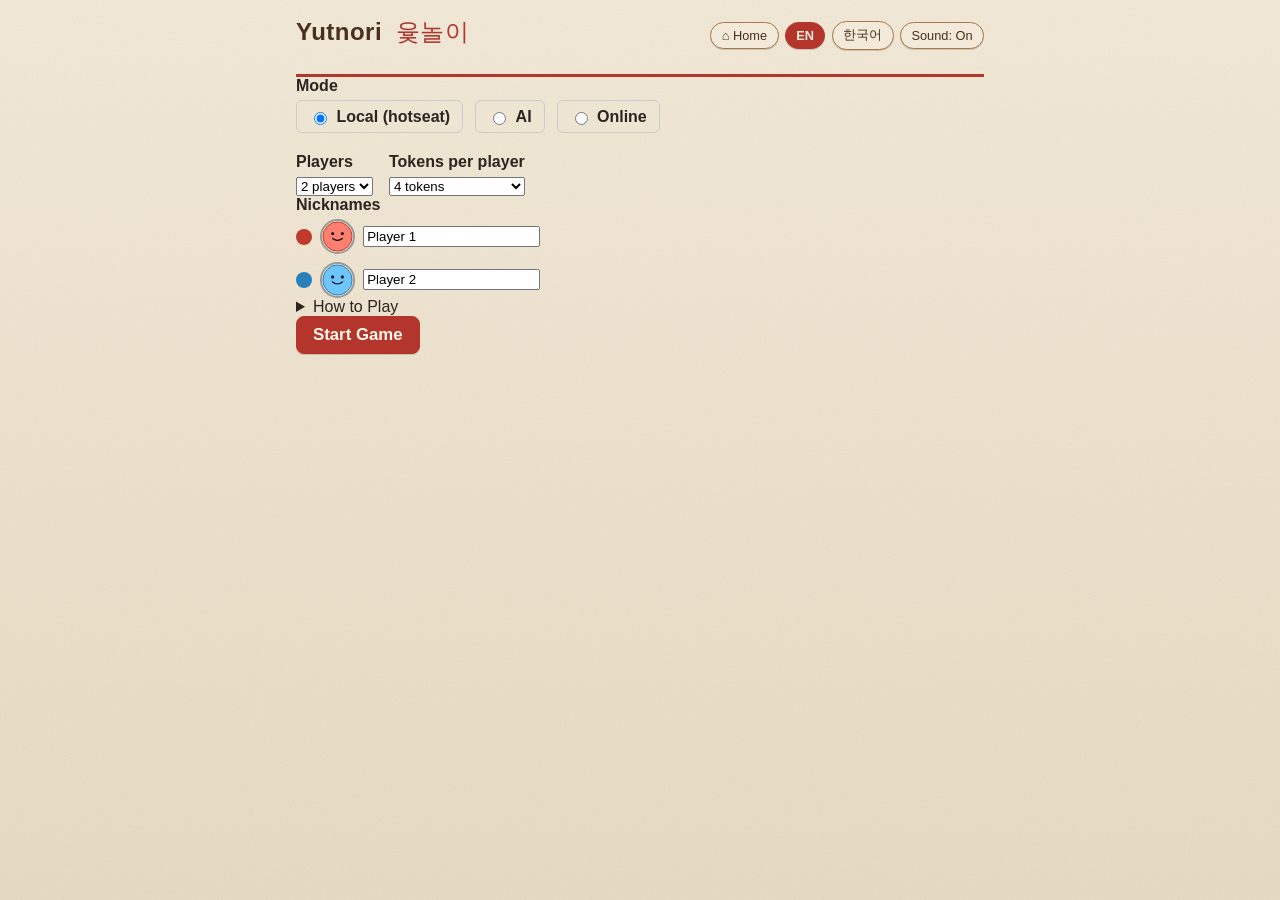
==== Yutnori/Full Game/game.html @ 9a476f3d "Integrate Home entrance UI with the game Add a combined, runnable "Full Game" app that uses the Home" ====
<!DOCTYPE html>
<html lang="en">
<head>
  <meta charset="UTF-8" />
  <meta name="viewport" content="width=device-width, initial-scale=1.0" />
  <title>Yutnori (윷놀이)</title>
  <link rel="stylesheet" href="css/main.css" />
  <link rel="stylesheet" href="css/theme.css" />
  <link rel="stylesheet" href="css/board.css" />
</head>
<body>
  <div id="app">
    <header id="app-header">
      <h1>Yutnori <span class="hangul">윷놀이</span></h1>
      <div id="header-toggles">
        <button id="home-btn" type="button" title="Back to home">⌂ Home</button>
        <button id="lang-en-btn" type="button">EN</button>
        <button id="lang-ko-btn" type="button">한국어</button>
        <button id="mute-btn" type="button">Sound: On</button>
      </div>
    </header>

    <section id="setup-screen"></section>

    <section id="game-screen" hidden>
      <div id="turn-banner"></div>

      <div id="board-wrap">
        <svg id="board-svg" viewBox="0 0 100 100" preserveAspectRatio="xMidYMid meet"></svg>
      </div>

      <div id="controls-panel">
        <div id="yut-sticks">
          <div class="yut-stick marked"><div class="face round"></div><div class="face flat"></div></div>
          <div class="yut-stick"><div class="face round"></div><div class="face flat"></div></div>
          <div class="yut-stick"><div class="face round"></div><div class="face flat"></div></div>
          <div class="yut-stick"><div class="face round"></div><div class="face flat"></div></div>
        </div>
        <button id="throw-btn" type="button">Throw Sticks</button>
        <div id="throw-result-announce" aria-live="polite"></div>
        <div id="pending-throws"></div>
        <div id="assign-panel" hidden></div>
        <div id="scoreboard"></div>
      </div>

      <div id="victory-banner" hidden></div>

      <button id="rules-btn" type="button">How to Play</button>
      <div id="rules-panel" hidden></div>
      <button id="new-game-btn" type="button">New Game</button>
    </section>
  </div>

  <script type="module" src="js/main.js"></script>
</body>
</html>
---- Yutnori/Full Game/css/main.css ----
/* Base layout and setup-screen styles. Phase 1: functional, unthemed.
   Traditional Korean visual theme lands in Phase 2 (see css/theme.css). */

* {
  box-sizing: border-box;
}

html, body {
  margin: 0;
  padding: 0;
  min-height: 100%;
}

body {
  font-family: system-ui, -apple-system, "Segoe UI", sans-serif;
  background: #f2f2f0;
  color: #222;
}

#app {
  max-width: 720px;
  margin: 0 auto;
  padding: 1rem;
}

#app-header h1 {
  font-size: 1.5rem;
  margin: 0 0 1rem;
}

.hangul {
  font-weight: normal;
  opacity: 0.7;
}

button {
  font: inherit;
  cursor: pointer;
  padding: 0.5rem 1rem;
  border: 1px solid #999;
  border-radius: 6px;
  background: #fff;
}

button:disabled {
  cursor: not-allowed;
  opacity: 0.5;
}

button:hover:not(:disabled) {
  background: #eee;
}

/* ---- Setup screen ---- */

#setup-screen {
  display: flex;
  flex-direction: column;
  gap: 1.25rem;
}

#setup-screen[hidden],
#game-screen[hidden] {
  display: none;
}

.setup-field {
  display: flex;
  flex-direction: column;
  gap: 0.35rem;
}

.setup-field label {
  font-weight: 600;
}

.setup-row {
  display: flex;
  gap: 1rem;
  flex-wrap: wrap;
}

.mode-options {
  display: flex;
  gap: 0.75rem;
  flex-wrap: wrap;
}

.mode-option {
  display: flex;
  align-items: center;
  gap: 0.4rem;
  border: 1px solid #ccc;
  border-radius: 6px;
  padding: 0.4rem 0.75rem;
}

.mode-option.disabled {
  opacity: 0.5;
}

.mode-option .hint {
  font-size: 0.75rem;
  opacity: 0.7;
}

.nickname-list {
  display: flex;
  flex-direction: column;
  gap: 0.5rem;
}

.nickname-row {
  display: flex;
  align-items: center;
  gap: 0.5rem;
}

.nickname-row .swatch {
  width: 1rem;
  height: 1rem;
  border-radius: 50%;
  flex: none;
}

.avatar-upload {
  display: inline-flex;
  cursor: pointer;
  flex: none;
}

.avatar-file-input {
  position: absolute;
  width: 1px;
  height: 1px;
  opacity: 0;
  overflow: hidden;
  pointer-events: none;
}

.avatar-preview {
  width: 2.2rem;
  height: 2.2rem;
  border-radius: 50%;
  object-fit: cover;
  border: 2px solid #999;
}

.avatar-upload:hover .avatar-preview {
  border-color: #c99a2e;
}

.ai-flag-label {
  display: inline-flex;
  align-items: center;
  gap: 0.3rem;
  font-size: 0.85rem;
  white-space: nowrap;
}

/* ---- Online lobby ---- */

.online-lobby {
  display: flex;
  flex-direction: column;
  gap: 1rem;
  align-items: flex-start;
}

.room-code-display {
  font-size: 1.4rem;
  font-weight: 700;
  letter-spacing: 0.05em;
  padding: 0.5rem 1rem;
  border: 2px dashed var(--dancheong-gold, #c99a2e);
  border-radius: 8px;
}

.lobby-player-list {
  display: flex;
  flex-direction: column;
  gap: 0.4rem;
}

.lobby-player {
  display: flex;
  align-items: center;
  gap: 0.5rem;
}

.avatar-preview-sm {
  width: 1.6rem;
  height: 1.6rem;
}

#start-game-btn {
  align-self: flex-start;
  font-size: 1.05rem;
  font-weight: 600;
}

.setup-error {
  color: #b00020;
  font-size: 0.9rem;
}

/* ---- Game screen scaffolding ---- */

#game-screen {
  display: flex;
  flex-direction: column;
  gap: 1rem;
}

#turn-banner {
  font-size: 1.1rem;
  font-weight: 600;
  padding: 0.5rem 0.75rem;
  border-radius: 6px;
  background: #fff;
  border: 1px solid #ddd;
}

#controls-panel {
  display: flex;
  flex-direction: column;
  gap: 0.75rem;
}

#throw-result-announce {
  min-height: 1.5rem;
  font-size: 1.15rem;
  font-weight: 700;
}

#pending-throws {
  display: flex;
  gap: 0.5rem;
  flex-wrap: wrap;
}

.throw-chip {
  border: 1px solid #999;
  border-radius: 999px;
  padding: 0.35rem 0.9rem;
  background: #fff;
}

.throw-chip.selected {
  background: #ffe9a8;
  border-color: #c99a2e;
}

.throw-chip.backdo {
  border-style: dashed;
}

#assign-panel {
  border: 1px solid #ccc;
  border-radius: 8px;
  padding: 0.75rem;
  display: flex;
  flex-direction: column;
  gap: 0.6rem;
  background: #fafafa;
}

.assign-tokens {
  display: flex;
  gap: 0.5rem;
  flex-wrap: wrap;
}

.assign-token-btn {
  border-radius: 999px;
}

.junction-choice-row {
  display: flex;
  gap: 0.5rem;
  flex-wrap: wrap;
}

.preview-line {
  font-size: 0.95rem;
}

.confirm-row {
  display: flex;
  gap: 0.5rem;
}

#scoreboard {
  display: flex;
  gap: 1rem;
  flex-wrap: wrap;
}

.score-card {
  border: 1px solid #ddd;
  border-radius: 6px;
  padding: 0.4rem 0.7rem;
  font-size: 0.9rem;
}

.score-card.current {
  border-color: #c99a2e;
  background: #fff8e6;
}

#victory-banner {
  font-size: 1.3rem;
  font-weight: 700;
  text-align: center;
  padding: 1rem;
  border-radius: 8px;
  background: #e8f7e8;
  border: 1px solid #4caf50;
}

#rules-panel {
  border: 1px solid #ccc;
  border-radius: 8px;
  padding: 1rem;
  background: #fff;
}

#rules-panel h3 {
  margin-top: 0;
}
---- Yutnori/Full Game/css/theme.css ----
/* Phase 2 — traditional Korean visual theme: hanji paper texture, wood-grain
   board frame, a dancheong-inspired palette, carved-stick styling, and
   Korean typography. Everything here is generated in CSS (no image assets),
   and fonts are a system stack only — the NFR requires local/AI play to
   work fully offline, so no CDN web fonts are loaded. */

:root {
  --hanji: #f3ead9;
  --hanji-dark: #e8dcc4;
  --ink: #2b2420;
  --wood-dark: #4a2f1c;
  --wood-mid: #6b4a2b;
  --wood-light: #a9784a;
  --dancheong-red: #b3352c;
  --dancheong-blue: #22558f;
  --dancheong-gold: #d1a13a;
  --dancheong-green: #3d7a4f;
  --paper-shadow: rgba(43, 36, 32, 0.18);

  --font-kr: "Malgun Gothic", "Apple SD Gothic Neo", "Noto Sans KR", "Nanum Gothic", sans-serif;
}

/* Coded hanji (mulberry paper) texture via an inline SVG turbulence filter —
   no bitmap asset to fetch or ship. */
body {
  font-family: var(--font-kr), system-ui, -apple-system, "Segoe UI", sans-serif;
  color: var(--ink);
  background-color: var(--hanji);
  background-image:
    url("data:image/svg+xml;utf8,<svg xmlns='http://www.w3.org/2000/svg'><filter id='n'><feTurbulence type='fractalNoise' baseFrequency='0.9' numOctaves='2' stitchTiles='stitch'/><feColorMatrix type='matrix' values='0 0 0 0 0.16  0 0 0 0 0.14  0 0 0 0 0.12  0 0 0 0.05 0'/></filter><rect width='100%25' height='100%25' filter='url(%23n)'/></svg>"),
    linear-gradient(180deg, var(--hanji) 0%, var(--hanji-dark) 100%);
  background-blend-mode: multiply, normal;
  background-attachment: fixed;
}

#app-header {
  display: flex;
  align-items: baseline;
  justify-content: space-between;
  flex-wrap: wrap;
  gap: 0.5rem 1rem;
  border-bottom: 3px solid var(--dancheong-red);
  padding-bottom: 0.6rem;
}

#app-header h1 {
  font-weight: 700;
  letter-spacing: 0.02em;
  color: var(--wood-dark);
}

#app-header .hangul {
  color: var(--dancheong-red);
  opacity: 1;
  margin-left: 0.4rem;
}

#header-toggles {
  display: flex;
  align-items: center;
  gap: 0.4rem;
}

#header-toggles button {
  font-size: 0.8rem;
  padding: 0.3rem 0.65rem;
  border-radius: 999px;
  border: 1px solid var(--wood-light);
  background: var(--hanji);
  color: var(--wood-dark);
}

#header-toggles button.active {
  background: var(--dancheong-red);
  border-color: var(--dancheong-red);
  color: var(--hanji);
  font-weight: 600;
}

button {
  font-family: inherit;
  border-radius: 8px;
  border: 1px solid var(--wood-light);
  background: var(--hanji);
  color: var(--ink);
  box-shadow: 0 1px 0 var(--paper-shadow);
}

button:hover:not(:disabled) {
  background: #fffaf0;
  border-color: var(--dancheong-gold);
}

#start-game-btn,
#throw-btn {
  background: var(--dancheong-red);
  border-color: var(--dancheong-red);
  color: #fff8ea;
}

#start-game-btn:hover:not(:disabled),
#throw-btn:hover:not(:disabled) {
  background: #c33f34;
}

.throw-chip.selected {
  background: var(--dancheong-gold);
  border-color: #a9782a;
  color: var(--ink);
}

.score-card.current {
  border-color: var(--dancheong-gold);
  background: #fff6de;
}

#rules-panel,
#assign-panel {
  background: #fffaf0;
  border-color: var(--wood-light);
}

#victory-banner {
  background: linear-gradient(135deg, #fff6de, #ffe9c2);
  border: 2px solid var(--dancheong-gold);
  color: var(--wood-dark);
  position: relative;
  overflow: hidden;
}
---- Yutnori/Full Game/css/board.css ----
/* Board, stations, tokens, yut sticks, and their Phase 2 theming/animation. */

#board-wrap {
  width: 100%;
  max-width: 560px;
  margin: 0 auto;
  aspect-ratio: 1 / 1;
  background: var(--hanji, #e4d3ad);
  border-radius: 4px;
  border: 10px solid var(--wood-mid, #6b4a2b);
  border-image: repeating-linear-gradient(
      100deg,
      var(--wood-dark, #4a2f1c) 0px,
      var(--wood-mid, #6b4a2b) 6px,
      var(--wood-light, #a9784a) 10px,
      var(--wood-mid, #6b4a2b) 14px
    )
    10;
  box-shadow: 0 2px 10px rgba(0, 0, 0, 0.25);
}

#board-svg {
  width: 100%;
  height: 100%;
  display: block;
}

.board-line {
  stroke: var(--wood-mid, #6b4a2b);
  stroke-width: 0.6;
  fill: none;
}

.station {
  fill: #fff8ea;
  stroke: var(--wood-mid, #6b4a2b);
  stroke-width: 0.5;
}

.station.corner,
.station.center {
  fill: var(--dancheong-gold, #f3d98b);
  stroke: var(--dancheong-red, #b3352c);
  stroke-width: 0.7;
}

.station.junction-hint {
  stroke: var(--dancheong-gold, #c99a2e);
  stroke-width: 1;
}

.station-hit {
  fill: transparent;
  cursor: default;
}

.station-hit.selectable {
  cursor: pointer;
}

.preview-path {
  stroke: #d1502f;
  stroke-width: 1.2;
  stroke-dasharray: 2 1.5;
  fill: none;
}

.preview-dest {
  fill: none;
  stroke: #d1502f;
  stroke-width: 1.4;
}

.preview-dest.option-b {
  stroke: #2f6fd1;
}

.token {
  cursor: default;
}

.token.selectable {
  cursor: pointer;
}

.token-backdrop {
  opacity: 0; /* image usually covers fully; kept as a solid fallback if the image fails to load */
}

.token-ring {
  stroke-width: 0.6;
}

.token.stacked .token-ring {
  stroke-width: 1.1;
  stroke-dasharray: 1 0.6;
}

.token text {
  font-size: 3px;
  font-weight: 700;
  text-anchor: middle;
  dominant-baseline: central;
  fill: #fff;
  stroke: #000;
  stroke-width: 0.3;
  paint-order: stroke;
  pointer-events: none;
}

.token-ghost {
  stroke: #333;
  stroke-width: 0.4;
  transition: cx 0.15s linear, cy 0.15s linear;
  pointer-events: none;
}

/* ---- Yut sticks (throw animation) ---- */

#yut-sticks {
  display: flex;
  gap: 0.5rem;
  justify-content: center;
  perspective: 400px;
  min-height: 4.5rem;
}

.yut-stick {
  width: 1.1rem;
  height: 4.2rem;
  border-radius: 0.5rem;
  position: relative;
  transform-style: preserve-3d;
  transition: transform 0.5s cubic-bezier(0.4, 0.2, 0.2, 1);
}

.yut-stick .face {
  position: absolute;
  inset: 0;
  border-radius: 0.5rem;
  backface-visibility: hidden;
  background: linear-gradient(180deg, var(--wood-light, #c8996a), var(--wood-mid, #8a5f37));
  border: 1px solid var(--wood-dark, #4a2f1c);
}

.yut-stick .face.round {
  background: linear-gradient(90deg, var(--wood-dark, #4a2f1c), var(--wood-mid, #6b4a2b) 50%, var(--wood-dark, #4a2f1c));
}

.yut-stick .face.flat {
  transform: rotateY(180deg);
}

.yut-stick.marked .face.flat::after {
  content: "";
  position: absolute;
  inset: 30% 20%;
  background:
    linear-gradient(45deg, transparent 45%, var(--dancheong-red, #b3352c) 45%, var(--dancheong-red, #b3352c) 55%, transparent 55%),
    linear-gradient(-45deg, transparent 45%, var(--dancheong-red, #b3352c) 45%, var(--dancheong-red, #b3352c) 55%, transparent 55%);
}

.yut-stick.is-flat {
  transform: rotateY(180deg);
}

.yut-stick.rolling {
  animation: stick-roll 0.5s ease-in-out;
}

@keyframes stick-roll {
  0% {
    transform: rotateY(0deg) rotateX(0deg);
  }
  50% {
    transform: rotateY(360deg) rotateX(180deg);
  }
  100% {
    transform: rotateY(720deg) rotateX(360deg);
  }
}

/* ---- Victory confetti ---- */

.confetti-piece {
  position: absolute;
  top: -10%;
  width: 0.5rem;
  height: 0.9rem;
  opacity: 0.9;
  animation: confetti-fall linear forwards;
}

@keyframes confetti-fall {
  0% {
    transform: translateY(0) rotate(0deg);
    opacity: 0.95;
  }
  100% {
    transform: translateY(220px) rotate(540deg);
    opacity: 0;
  }
}
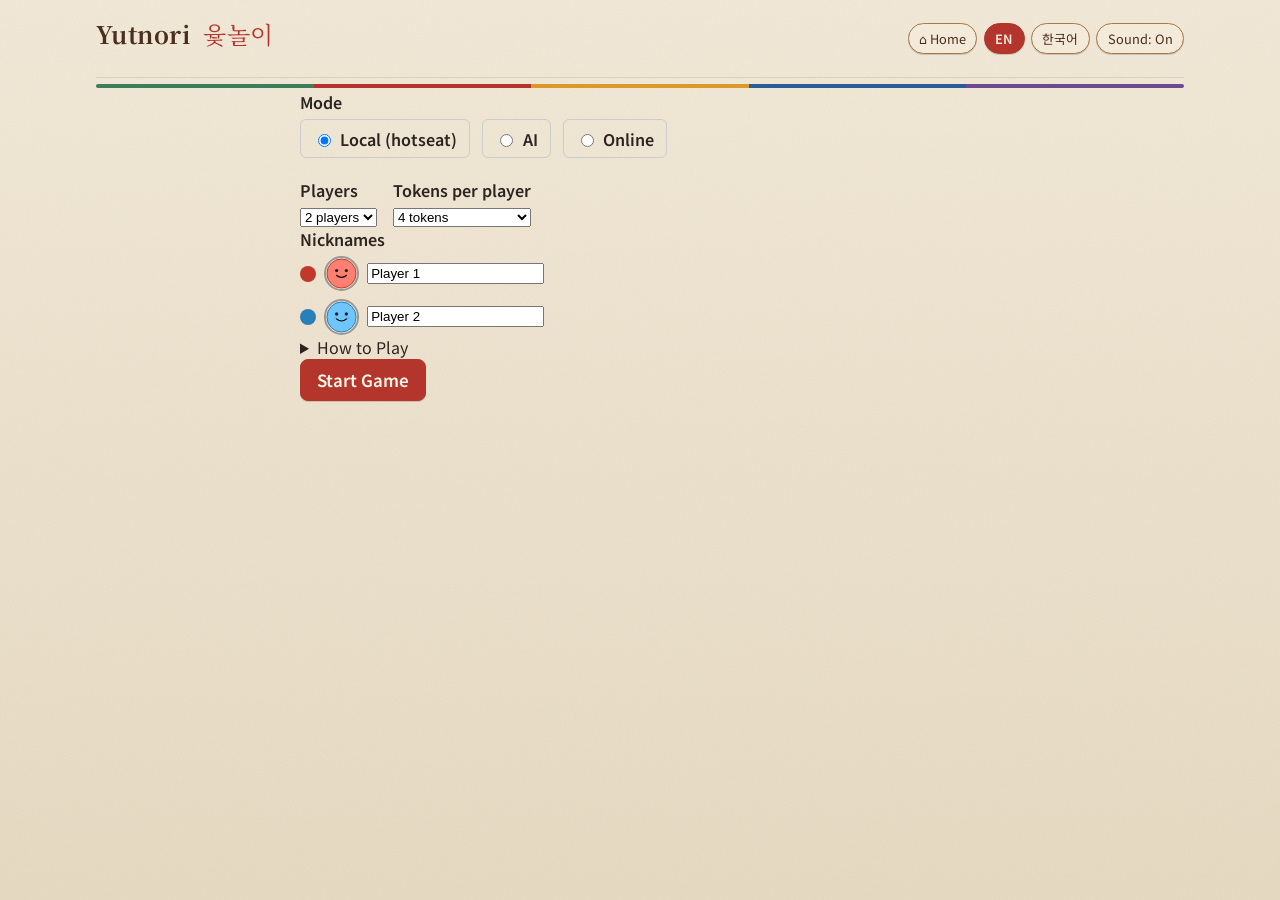
==== commit a8a33782: "Restyle the game board to match the new board design (visual only) Port the appearance of the standa" ====
--- a/Yutnori/Full Game/game.html
+++ b/Yutnori/Full Game/game.html
@@ -4,9 +4,14 @@
   <meta charset="UTF-8" />
   <meta name="viewport" content="width=device-width, initial-scale=1.0" />
   <title>Yutnori (윷놀이)</title>
+  <link rel="preconnect" href="https://fonts.googleapis.com" />
+  <link rel="preconnect" href="https://fonts.gstatic.com" crossorigin />
+  <link href="https://fonts.googleapis.com/css2?family=Noto+Serif+KR:wght@400;500;600;700&family=Noto+Sans+KR:wght@300;400;500;700&display=swap" rel="stylesheet" />
   <link rel="stylesheet" href="css/main.css" />
   <link rel="stylesheet" href="css/theme.css" />
   <link rel="stylesheet" href="css/board.css" />
+  <!-- New board/appearance theme layer — visual only, loaded last so it wins. -->
+  <link rel="stylesheet" href="css/board-theme.css" />
 </head>
 <body>
   <div id="app">
@@ -19,35 +24,49 @@
         <button id="mute-btn" type="button">Sound: On</button>
       </div>
     </header>
+    <div class="saekdong-stripe" aria-hidden="true"></div>
 
     <section id="setup-screen"></section>
 
     <section id="game-screen" hidden>
-      <div id="turn-banner"></div>
+      <div id="game-layout">
+        <div class="board-col">
+          <div class="board-eyebrow">말판 · The Board</div>
+          <div id="board-wrap">
+            <span class="frame-corner tl" aria-hidden="true"></span>
+            <span class="frame-corner tr" aria-hidden="true"></span>
+            <span class="frame-corner bl" aria-hidden="true"></span>
+            <span class="frame-corner br" aria-hidden="true"></span>
+            <svg id="board-svg" viewBox="0 0 100 100" preserveAspectRatio="xMidYMid meet"></svg>
+          </div>
+        </div>
 
-      <div id="board-wrap">
-        <svg id="board-svg" viewBox="0 0 100 100" preserveAspectRatio="xMidYMid meet"></svg>
-      </div>
+        <div class="panel-col">
+          <div id="turn-banner"></div>
 
-      <div id="controls-panel">
-        <div id="yut-sticks">
-          <div class="yut-stick marked"><div class="face round"></div><div class="face flat"></div></div>
-          <div class="yut-stick"><div class="face round"></div><div class="face flat"></div></div>
-          <div class="yut-stick"><div class="face round"></div><div class="face flat"></div></div>
-          <div class="yut-stick"><div class="face round"></div><div class="face flat"></div></div>
+          <div id="controls-panel">
+            <div id="yut-sticks">
+              <div class="yut-stick marked"><div class="face round"></div><div class="face flat"><span class="xmark bd">✕</span></div></div>
+              <div class="yut-stick"><div class="face round"></div><div class="face flat"><span class="xmark">✕</span><span class="xmark">✕</span><span class="xmark">✕</span></div></div>
+              <div class="yut-stick"><div class="face round"></div><div class="face flat"><span class="xmark">✕</span><span class="xmark">✕</span><span class="xmark">✕</span></div></div>
+              <div class="yut-stick"><div class="face round"></div><div class="face flat"><span class="xmark">✕</span><span class="xmark">✕</span><span class="xmark">✕</span></div></div>
+            </div>
+            <button id="throw-btn" type="button">Throw Sticks</button>
+            <div id="throw-result-announce" aria-live="polite"></div>
+            <div id="pending-throws"></div>
+            <div id="assign-panel" hidden></div>
+            <div id="scoreboard"></div>
+          </div>
+
+          <div class="panel-actions">
+            <button id="rules-btn" type="button">How to Play</button>
+            <button id="new-game-btn" type="button">New Game</button>
+          </div>
+          <div id="rules-panel" hidden></div>
         </div>
-        <button id="throw-btn" type="button">Throw Sticks</button>
-        <div id="throw-result-announce" aria-live="polite"></div>
-        <div id="pending-throws"></div>
-        <div id="assign-panel" hidden></div>
-        <div id="scoreboard"></div>
       </div>
 
       <div id="victory-banner" hidden></div>
-
-      <button id="rules-btn" type="button">How to Play</button>
-      <div id="rules-panel" hidden></div>
-      <button id="new-game-btn" type="button">New Game</button>
     </section>
   </div>
 
--- a/Yutnori/Full Game/css/board-theme.css
+++ b/Yutnori/Full Game/css/board-theme.css
@@ -0,0 +1,327 @@
+/* =====================================================================
+   BOARD-THEME (appearance only)
+   Ports the look of the standalone board mockup onto the real game:
+   palette, Korean type, obangsaek stripe, wood frame + brass corners,
+   hanji "paper" board, node/star motifs, 3D yut sticks, and the
+   two-column board + panel layout with card styling.
+
+   This file is layered LAST (after main/theme/board css) and only sets
+   visual properties. No game logic, geometry, or rules are involved.
+   ===================================================================== */
+
+:root {
+  --serif: 'Noto Serif KR', Garamond, 'Times New Roman', serif;
+  --sans: 'Noto Sans KR', 'Malgun Gothic', 'Apple SD Gothic Neo', system-ui, -apple-system, sans-serif;
+  --panel: #f6efdd;
+  --panel-line: #dccba6;
+  --ink-soft: #8a7b62;
+  --red: #b5342a;
+  --red-deep: #8f2820;
+  --blue: #2b5c96;
+  --gold: #c69a4c;
+  --brass: #c9a95e;
+  --wood: #8a5c33;
+  --wood-2: #6e4526;
+  --shadow: rgba(60, 40, 20, 0.22);
+}
+
+body {
+  font-family: var(--sans);
+}
+
+#app {
+  /* Widen so the board + panel sit side by side (setup stays constrained). */
+  max-width: 1120px;
+}
+
+#app-header h1 {
+  font-family: var(--serif);
+}
+
+#app-header {
+  border-bottom: 1px solid rgba(140, 110, 70, 0.18);
+}
+
+/* keep the setup screen readable now that #app is wide */
+#setup-screen {
+  max-width: 680px;
+  width: 100%;
+  margin-inline: auto;
+}
+
+/* ---- obangsaek stripe under the header ---- */
+.saekdong-stripe {
+  height: 4px;
+  margin: 6px 0 2px;
+  border-radius: 2px;
+  background: linear-gradient(90deg,
+    #3f7d5a 0 20%, #b5342a 20% 40%, #d99a2b 40% 60%, #2b5c96 60% 80%, #6b4a8f 80% 100%);
+}
+
+/* ---- two-column layout: board left, panel right ---- */
+#game-layout {
+  display: grid;
+  grid-template-columns: minmax(0, 1fr) 340px;
+  gap: 28px;
+  align-items: start;
+}
+.board-col { min-width: 0; }
+.panel-col {
+  min-width: 0;
+  display: flex;
+  flex-direction: column;
+  gap: 16px;
+}
+.board-eyebrow {
+  font-size: 11px;
+  letter-spacing: 3.5px;
+  color: var(--ink-soft);
+  text-transform: uppercase;
+  margin-bottom: 10px;
+}
+
+@media (max-width: 820px) {
+  #game-layout { grid-template-columns: 1fr; }
+  .panel-col { order: 2; }
+  #board-wrap { max-width: 560px; margin-inline: auto; }
+}
+
+/* ---- wood board frame + brass corners + hanji paper ---- */
+#board-wrap {
+  position: relative;
+  max-width: 100%;
+  margin: 0 auto;
+  padding: 16px;
+  aspect-ratio: auto;               /* inner svg now defines height */
+  border: none;                     /* replace the old flat border-image */
+  border-radius: 16px;
+  background: linear-gradient(150deg, var(--wood) 0%, var(--wood-2) 45%, var(--wood-dark, #4c2f18) 100%);
+  box-shadow:
+    0 18px 40px -14px var(--shadow),
+    inset 0 0 0 2px rgba(255, 220, 160, 0.10),
+    inset 0 3px 10px rgba(0, 0, 0, 0.28);
+}
+#board-wrap::before {
+  content: "";
+  position: absolute;
+  inset: 9px;
+  border-radius: 10px;
+  border: 1px solid rgba(201, 169, 94, 0.4);
+  pointer-events: none;
+  z-index: 2;
+}
+.frame-corner {
+  position: absolute;
+  width: 26px;
+  height: 26px;
+  border: 2px solid var(--brass);
+  opacity: 0.85;
+  z-index: 3;
+  pointer-events: none;
+}
+.frame-corner.tl { top: 8px; left: 8px; border-right: 0; border-bottom: 0; border-top-left-radius: 6px; }
+.frame-corner.tr { top: 8px; right: 8px; border-left: 0; border-bottom: 0; border-top-right-radius: 6px; }
+.frame-corner.bl { bottom: 8px; left: 8px; border-right: 0; border-top: 0; border-bottom-left-radius: 6px; }
+.frame-corner.br { bottom: 8px; right: 8px; border-left: 0; border-top: 0; border-bottom-right-radius: 6px; }
+
+#board-svg {
+  position: relative;
+  z-index: 1;
+  width: 100%;
+  height: auto;
+  aspect-ratio: 1 / 1;
+  display: block;
+  border-radius: 8px;
+  background: radial-gradient(130% 130% at 20% 10%, #f4ead3, #e7d8b6 70%);
+  box-shadow: inset 0 0 40px rgba(120, 85, 40, 0.18);
+}
+
+/* ---- board svg: links, nodes, corner/center star motif ---- */
+.board-line {
+  stroke: #9c7c4e;
+  stroke-width: 0.5;
+  opacity: 0.6;
+}
+.station {
+  fill: #f3e8cf;
+  stroke: #9c7c4e;
+  stroke-width: 0.4;
+}
+.station.corner,
+.station.center {
+  fill: #f3e8cf;
+  stroke: var(--wood);
+  stroke-width: 0.55;
+}
+.node-ring {
+  fill: none;
+  stroke: var(--red);
+  stroke-width: 0.35;
+  opacity: 0.5;
+  pointer-events: none;
+}
+.node-star {
+  stroke: var(--red);
+  stroke-width: 0.3;
+  opacity: 0.55;
+  pointer-events: none;
+}
+
+/* selectable tokens get a gold ring (CSS beats the inline stroke attr) */
+.token.selectable .token-ring {
+  stroke: var(--gold);
+  stroke-width: 1.1;
+}
+
+/* ---- 3D yut sticks: dark rounded back + light carved-X belly ---- */
+#yut-sticks {
+  gap: 14px;
+  perspective: 820px;
+  min-height: 128px;
+  align-items: center;
+}
+#yut-sticks .yut-stick {
+  width: 26px;
+  height: 112px;
+  border-radius: 0;
+}
+#yut-sticks .yut-stick .face {
+  border: none;
+  border-radius: 13px / 20px;       /* cut-cylinder rounded caps */
+  overflow: hidden;
+}
+/* ROUND back (faces up by default) — dark domed log */
+#yut-sticks .yut-stick .face.round {
+  background: linear-gradient(90deg, #432a15 0%, #78502e 40%, #916639 52%, #6d4525 68%, #3c2413 100%);
+  box-shadow: inset 0 0 0 1px rgba(0, 0, 0, 0.4);
+}
+#yut-sticks .yut-stick .face.round::after {
+  content: "";
+  position: absolute;
+  left: 20%;
+  top: 6%;
+  width: 24%;
+  height: 88%;
+  border-radius: 50%;
+  background: rgba(255, 240, 210, 0.18);
+  filter: blur(3px);
+}
+/* FLAT belly (revealed when .is-flat rotates the stick) — light sawn plane */
+#yut-sticks .yut-stick .face.flat {
+  transform: rotateY(180deg);
+  background:
+    linear-gradient(90deg, rgba(110, 72, 36, 0.5) 0 2px, transparent 2px calc(100% - 2px), rgba(110, 72, 36, 0.5) calc(100% - 2px) 100%),
+    linear-gradient(115deg, #efdcb4, #e0c48f);
+  box-shadow: inset 0 0 0 1px rgba(120, 80, 40, 0.4);
+  display: flex;
+  flex-direction: column;
+  align-items: center;
+  justify-content: space-evenly;
+  padding: 14px 0;
+}
+/* the old CSS-drawn X on .marked is replaced by real glyphs */
+.yut-stick.marked .face.flat::after { content: none; }
+.yut-stick .xmark {
+  font-size: 12px;
+  line-height: 1;
+  font-weight: 700;
+  font-family: var(--sans);
+  color: rgba(88, 56, 26, 0.85);
+  text-shadow: 0 1px 0 rgba(255, 255, 255, 0.5);
+}
+.yut-stick .xmark.bd {
+  color: var(--red);
+  font-size: 22px;
+}
+
+/* nicer toss (kept at ~0.5s to match the reveal timing in controls.js) */
+@media (prefers-reduced-motion: no-preference) {
+  #yut-sticks .yut-stick.rolling { animation: yut-toss 0.5s ease; }
+}
+@keyframes yut-toss {
+  0% { transform: translateY(0) rotateX(0); }
+  45% { transform: translateY(-46px) rotateX(540deg); }
+  100% { transform: translateY(0) rotateX(0); }
+}
+
+/* ---- panel cards ---- */
+#turn-banner {
+  background: var(--panel);
+  border: 1px solid var(--panel-line);
+  border-radius: 14px;
+  padding: 14px 16px;
+  box-shadow: 0 2px 6px -2px var(--shadow);
+  font-family: var(--serif);
+  font-size: 1.15rem;
+}
+#controls-panel {
+  background: var(--panel);
+  border: 1px solid var(--panel-line);
+  border-radius: 14px;
+  padding: 16px 18px;
+  box-shadow: 0 2px 6px -2px var(--shadow);
+}
+#throw-result-announce {
+  text-align: center;
+  font-family: var(--serif);
+  color: var(--red);
+}
+#throw-btn {
+  width: 100%;
+  padding: 13px;
+  border: 0;
+  border-radius: 11px;
+  font-family: var(--serif);
+  font-size: 16px;
+  font-weight: 600;
+  letter-spacing: 1px;
+  color: #f7ecd8;
+  background: linear-gradient(160deg, var(--red), var(--red-deep));
+  box-shadow: 0 3px 8px -2px var(--shadow), inset 0 0 0 1px rgba(255, 255, 255, 0.12);
+}
+#throw-btn:hover:not(:disabled) {
+  filter: brightness(1.06);
+  background: linear-gradient(160deg, var(--red), var(--red-deep));
+}
+#pending-throws { justify-content: center; }
+.throw-chip {
+  font-family: var(--serif);
+  border: 1px solid var(--panel-line);
+  background: #fff8ea;
+  border-radius: 12px;
+  padding: 9px 14px;
+}
+.throw-chip.selected {
+  border-color: var(--gold);
+  background: #fff2d4;
+  box-shadow: 0 0 0 2px rgba(198, 154, 76, 0.35);
+  color: var(--ink, #3c3327);
+}
+.score-card {
+  background: #fff8ea;
+  border-radius: 12px;
+  font-family: var(--serif);
+}
+.score-card.current { background: #fff2d4; }
+#assign-panel {
+  background: #fffaf0;
+  border-color: var(--panel-line);
+  border-radius: 14px;
+}
+#rules-panel {
+  background: var(--panel);
+  border: 1px solid var(--panel-line);
+  border-radius: 14px;
+}
+.panel-actions {
+  display: flex;
+  gap: 10px;
+}
+.panel-actions button { flex: 1; }
+
+/* ---- victory banner ---- */
+#victory-banner {
+  margin-top: 20px;
+  font-family: var(--serif);
+  border-radius: 16px;
+}
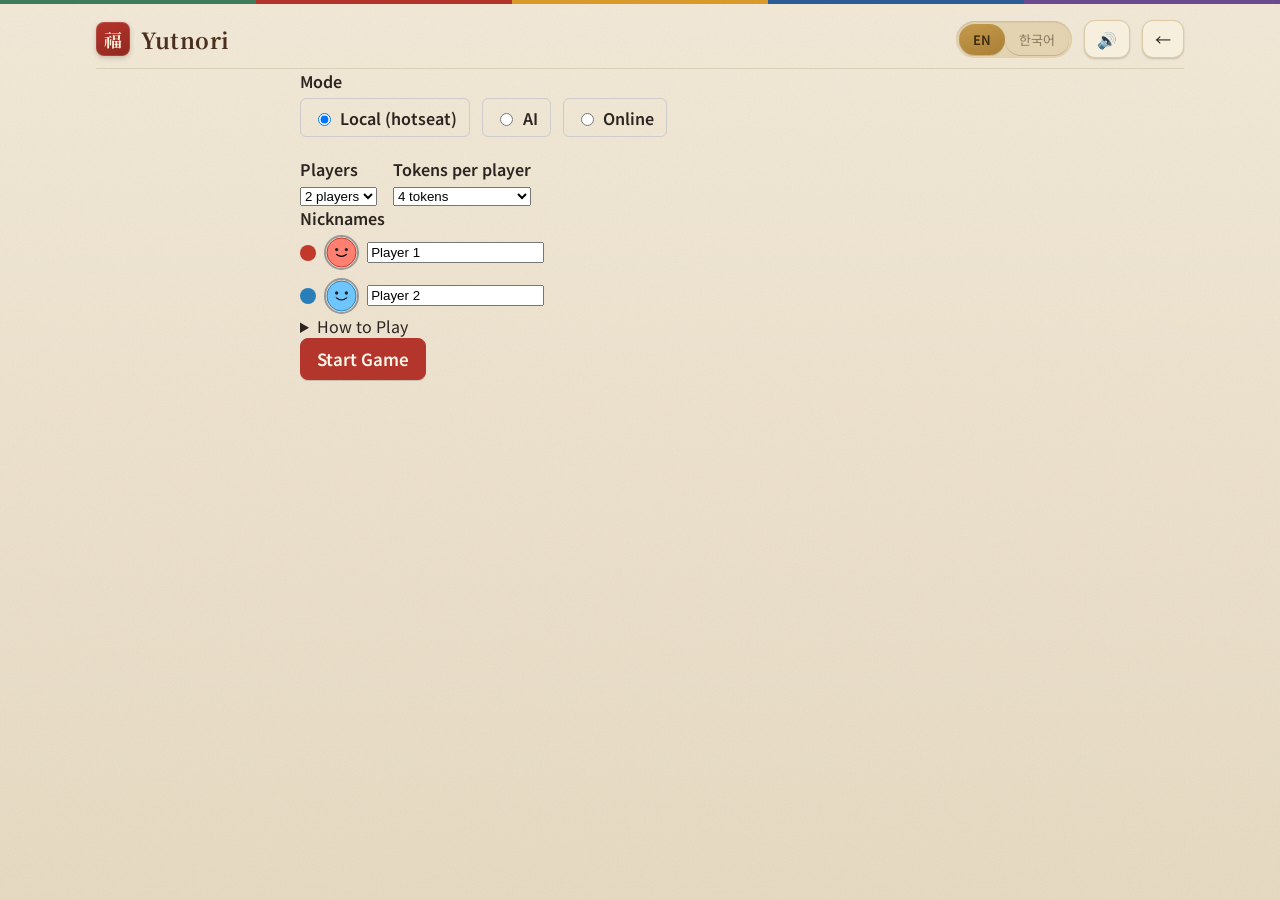
==== commit 8947ed87: "Match game screen to the board mockup (header, sticks, cards) Bring the game screen's chrome in line" ====
--- a/Yutnori/Full Game/game.html
+++ b/Yutnori/Full Game/game.html
@@ -14,17 +14,22 @@
   <link rel="stylesheet" href="css/board-theme.css" />
 </head>
 <body>
+  <div class="saekdong-stripe" aria-hidden="true"></div>
   <div id="app">
     <header id="app-header">
-      <h1>Yutnori <span class="hangul">윷놀이</span></h1>
+      <div class="brand">
+        <span class="fu" aria-hidden="true">福</span>
+        <h1>Yutnori</h1>
+      </div>
       <div id="header-toggles">
-        <button id="home-btn" type="button" title="Back to home">⌂ Home</button>
-        <button id="lang-en-btn" type="button">EN</button>
-        <button id="lang-ko-btn" type="button">한국어</button>
-        <button id="mute-btn" type="button">Sound: On</button>
+        <div class="lang-seg">
+          <button id="lang-en-btn" type="button">EN</button>
+          <button id="lang-ko-btn" type="button">한국어</button>
+        </div>
+        <button id="mute-btn" class="iconbtn" type="button" title="Sound">🔊</button>
+        <button id="home-btn" class="iconbtn" type="button" title="Back to home">←</button>
       </div>
     </header>
-    <div class="saekdong-stripe" aria-hidden="true"></div>
 
     <section id="setup-screen"></section>
 
@@ -44,18 +49,20 @@
         <div class="panel-col">
           <div id="turn-banner"></div>
 
+          <!-- Home / finished counts, moved up for visibility (README §6). -->
+          <div id="scoreboard"></div>
+
           <div id="controls-panel">
             <div id="yut-sticks">
               <div class="yut-stick marked"><div class="face round"></div><div class="face flat"><span class="xmark bd">✕</span></div></div>
-              <div class="yut-stick"><div class="face round"></div><div class="face flat"><span class="xmark">✕</span><span class="xmark">✕</span><span class="xmark">✕</span></div></div>
-              <div class="yut-stick"><div class="face round"></div><div class="face flat"><span class="xmark">✕</span><span class="xmark">✕</span><span class="xmark">✕</span></div></div>
-              <div class="yut-stick"><div class="face round"></div><div class="face flat"><span class="xmark">✕</span><span class="xmark">✕</span><span class="xmark">✕</span></div></div>
+              <div class="yut-stick"><div class="face round"></div><div class="face flat"><span class="xmark">✕</span><span class="xmark">✕</span><span class="xmark">✕</span><span class="xmark">✕</span></div></div>
+              <div class="yut-stick"><div class="face round"></div><div class="face flat"><span class="xmark">✕</span><span class="xmark">✕</span><span class="xmark">✕</span><span class="xmark">✕</span></div></div>
+              <div class="yut-stick"><div class="face round"></div><div class="face flat"><span class="xmark">✕</span><span class="xmark">✕</span><span class="xmark">✕</span><span class="xmark">✕</span></div></div>
             </div>
+            <div id="throw-result-announce" aria-live="polite"></div>
             <button id="throw-btn" type="button">Throw Sticks</button>
-            <div id="throw-result-announce" aria-live="polite"></div>
             <div id="pending-throws"></div>
             <div id="assign-panel" hidden></div>
-            <div id="scoreboard"></div>
           </div>
 
           <div class="panel-actions">
--- a/Yutnori/Full Game/css/board-theme.css
+++ b/Yutnori/Full Game/css/board-theme.css
@@ -34,13 +34,68 @@
   max-width: 1120px;
 }
 
+#app-header {
+  align-items: center;
+  border-bottom: 1px solid rgba(140, 110, 70, 0.18);
+}
 #app-header h1 {
   font-family: var(--serif);
-}
-
-#app-header {
-  border-bottom: 1px solid rgba(140, 110, 70, 0.18);
-}
+  font-size: 22px;
+  margin: 0;
+  letter-spacing: 0.5px;
+}
+.brand { display: flex; align-items: center; gap: 11px; }
+.brand .hangul { display: none; }
+.fu {
+  width: 34px;
+  height: 34px;
+  border-radius: 8px;
+  background: linear-gradient(160deg, var(--red), var(--red-deep));
+  color: #f7ecd8;
+  font-family: var(--serif);
+  font-weight: 700;
+  font-size: 18px;
+  display: grid;
+  place-items: center;
+  box-shadow: 0 2px 5px var(--shadow), inset 0 0 0 1px rgba(255, 255, 255, 0.12);
+}
+#header-toggles { gap: 12px; }
+.lang-seg {
+  display: flex;
+  background: #e3d3b0;
+  border-radius: 999px;
+  padding: 3px;
+  box-shadow: inset 0 1px 2px rgba(90, 60, 30, 0.18);
+}
+#header-toggles .lang-seg button {
+  border: 0;
+  background: transparent;
+  padding: 6px 14px;
+  border-radius: 999px;
+  font-size: 13px;
+  color: var(--ink-soft);
+  cursor: pointer;
+  font-family: var(--sans);
+}
+#header-toggles .lang-seg button.active {
+  background: linear-gradient(160deg, var(--gold), #a97f36);
+  color: #3a2b12;
+  font-weight: 600;
+}
+#header-toggles .iconbtn {
+  min-width: 40px;
+  height: 38px;
+  padding: 0 12px;
+  border: 1px solid var(--panel-line);
+  border-radius: 11px;
+  background: var(--panel);
+  color: var(--ink);
+  box-shadow: 0 1px 2px var(--shadow);
+  font-size: 16px;
+  display: grid;
+  place-items: center;
+}
+#header-toggles .iconbtn:hover { background: #fbf5e6; }
 
 /* keep the setup screen readable now that #app is wide */
 #setup-screen {
@@ -49,11 +104,10 @@
   margin-inline: auto;
 }
 
-/* ---- obangsaek stripe under the header ---- */
+/* ---- obangsaek stripe across the very top (full width) ---- */
 .saekdong-stripe {
   height: 4px;
-  margin: 6px 0 2px;
-  border-radius: 2px;
+  margin: 0;
   background: linear-gradient(90deg,
     #3f7d5a 0 20%, #b5342a 20% 40%, #d99a2b 40% 60%, #2b5c96 60% 80%, #6b4a8f 80% 100%);
 }
@@ -167,11 +221,106 @@
   pointer-events: none;
 }
 
-/* selectable tokens get a gold ring (CSS beats the inline stroke attr) */
-.token.selectable .token-ring {
+/* ---- nodes: halo + movable highlight (for the move preview) ---- */
+.halo {
+  fill: none;
   stroke: var(--gold);
-  stroke-width: 1.1;
-}
+  stroke-width: 0.5;
+  opacity: 0;
+  pointer-events: none;
+}
+.node.movable .station {
+  stroke: var(--gold);
+  stroke-width: 0.9;
+}
+.node.movable .halo {
+  opacity: 0.9;
+}
+@media (prefers-reduced-motion: no-preference) {
+  .node.movable .halo { animation: node-pulse 1.5s ease-in-out infinite; }
+}
+@keyframes node-pulse {
+  0%, 100% { opacity: 0.35; }
+  50% { opacity: 0.95; }
+}
+
+/* ---- disc tokens (carved stone) ---- */
+.token { cursor: default; }
+.token.selectable { cursor: pointer; }
+.token-disc { stroke-width: 0.45; }
+.token-hi { fill: rgba(255, 255, 255, 0.55); pointer-events: none; }
+.token-ring { stroke-width: 0.5; }
+.token.stacked .token-ring { stroke-width: 0.9; stroke-dasharray: 1 0.6; }
+.token-pick {
+  fill: none;
+  stroke: var(--gold);
+  stroke-width: 0.7;
+  opacity: 0;
+  pointer-events: none;
+}
+.token.selectable .token-pick { opacity: 1; }
+@media (prefers-reduced-motion: no-preference) {
+  .token.selectable .token-pick { animation: node-pulse 1.4s ease-in-out infinite; }
+}
+.token .token-count {
+  fill: #fff;
+  font-family: var(--sans);
+  font-weight: 700;
+  font-size: 3px;
+  text-anchor: middle;
+  dominant-baseline: central;
+  paint-order: stroke;
+  stroke: rgba(0, 0, 0, 0.5);
+  stroke-width: 0.25;
+  pointer-events: none;
+}
+
+/* ---- ghost move-preview ---- */
+.preview-path {
+  stroke: var(--gold);
+  stroke-width: 0.5;
+  stroke-dasharray: 1 1;
+  opacity: 0.5;
+  fill: none;
+}
+.ghost-disc { opacity: 0.45; pointer-events: none; }
+.ghost-ring {
+  fill: none;
+  stroke: var(--gold);
+  stroke-width: 0.5;
+  stroke-dasharray: 1.4 1;
+  pointer-events: none;
+}
+@media (prefers-reduced-motion: no-preference) {
+  .ghost-ring {
+    animation: ghost-spin 5s linear infinite;
+    transform-box: fill-box;
+    transform-origin: center;
+  }
+}
+@keyframes ghost-spin { to { stroke-dashoffset: -24; } }
+
+/* ---- off-board pens (waiting / home) ---- */
+.pen-box {
+  fill: rgba(255, 252, 244, 0.28);
+  stroke-width: 0.35;
+  stroke-dasharray: 1 0.7;
+  opacity: 0.85;
+}
+.pen-label {
+  fill: var(--ink-soft);
+  font-family: var(--sans);
+  font-size: 2px;
+  letter-spacing: 0.02em;
+}
+
+/* ---- start marker ---- */
+.start-label {
+  fill: var(--ink-soft);
+  font-family: var(--sans);
+  font-size: 2.6px;
+}
+.start-arrow { fill: var(--red); opacity: 0.6; }
 
 /* ---- 3D yut sticks: dark rounded back + light carved-X belly ---- */
 #yut-sticks {
@@ -190,8 +339,9 @@
   border-radius: 13px / 20px;       /* cut-cylinder rounded caps */
   overflow: hidden;
 }
-/* ROUND back (faces up by default) — dark domed log */
+/* ROUND back (dark domed log) — hidden until a stick lands round-side up */
 #yut-sticks .yut-stick .face.round {
+  transform: rotateX(180deg);
   background: linear-gradient(90deg, #432a15 0%, #78502e 40%, #916639 52%, #6d4525 68%, #3c2413 100%);
   box-shadow: inset 0 0 0 1px rgba(0, 0, 0, 0.4);
 }
@@ -206,9 +356,9 @@
   background: rgba(255, 240, 210, 0.18);
   filter: blur(3px);
 }
-/* FLAT belly (revealed when .is-flat rotates the stick) — light sawn plane */
+/* FLAT belly (shown at rest, ✕ marks facing up) — light sawn plane */
 #yut-sticks .yut-stick .face.flat {
-  transform: rotateY(180deg);
+  transform: none;
   background:
     linear-gradient(90deg, rgba(110, 72, 36, 0.5) 0 2px, transparent 2px calc(100% - 2px), rgba(110, 72, 36, 0.5) calc(100% - 2px) 100%),
     linear-gradient(115deg, #efdcb4, #e0c48f);
@@ -219,6 +369,8 @@
   justify-content: space-evenly;
   padding: 14px 0;
 }
+/* a stick that lands round-side up flips to show its dark back */
+#yut-sticks .yut-stick.is-round { transform: rotateX(180deg); }
 /* the old CSS-drawn X on .marked is replaced by real glyphs */
 .yut-stick.marked .face.flat::after { content: none; }
 .yut-stick .xmark {
@@ -246,14 +398,24 @@
 
 /* ---- panel cards ---- */
 #turn-banner {
+  display: flex;
+  align-items: center;
+  gap: 12px;
   background: var(--panel);
   border: 1px solid var(--panel-line);
   border-radius: 14px;
   padding: 14px 16px;
   box-shadow: 0 2px 6px -2px var(--shadow);
-  font-family: var(--serif);
-  font-size: 1.15rem;
-}
+}
+.turn-dot {
+  width: 22px;
+  height: 22px;
+  border-radius: 50%;
+  flex: none;
+  box-shadow: inset 0 0 0 3px rgba(255, 255, 255, 0.5);
+}
+.turn-who { font-family: var(--serif); font-size: 18px; font-weight: 600; }
+.turn-sub { font-size: 12px; color: var(--ink-soft); }
 #controls-panel {
   background: var(--panel);
   border: 1px solid var(--panel-line);
@@ -263,8 +425,17 @@
 }
 #throw-result-announce {
   text-align: center;
+  min-height: 1.6rem;
   font-family: var(--serif);
+  font-size: 1.05rem;
   color: var(--red);
+}
+#throw-result-announce:empty::before {
+  content: "CAST THE STICKS";
+  font-family: var(--sans);
+  font-size: 11px;
+  letter-spacing: 2px;
+  color: var(--ink-soft);
 }
 #throw-btn {
   width: 100%;
@@ -297,12 +468,33 @@
   box-shadow: 0 0 0 2px rgba(198, 154, 76, 0.35);
   color: var(--ink, #3c3327);
 }
-.score-card {
-  background: #fff8ea;
-  border-radius: 12px;
-  font-family: var(--serif);
-}
-.score-card.current { background: #fff2d4; }
+/* home/finished counts as their own card, one row per player (README §6) */
+#scoreboard {
+  flex-direction: column;
+  gap: 8px;
+  background: var(--panel);
+  border: 1px solid var(--panel-line);
+  border-radius: 14px;
+  padding: 12px 16px;
+  box-shadow: 0 2px 6px -2px var(--shadow);
+}
+.score-row {
+  display: flex;
+  align-items: center;
+  justify-content: space-between;
+  gap: 12px;
+  padding: 2px 0;
+}
+.score-row .nm { font-family: var(--serif); font-weight: 600; }
+.score-row .fin { font-size: 13px; color: var(--ink-soft); }
+.score-row.current .fin { color: var(--ink); font-weight: 600; }
+
+/* keyboard focus outline (README §9) */
+:focus-visible {
+  outline: 3px solid var(--gold);
+  outline-offset: 2px;
+  border-radius: 6px;
+}
 #assign-panel {
   background: #fffaf0;
   border-color: var(--panel-line);
